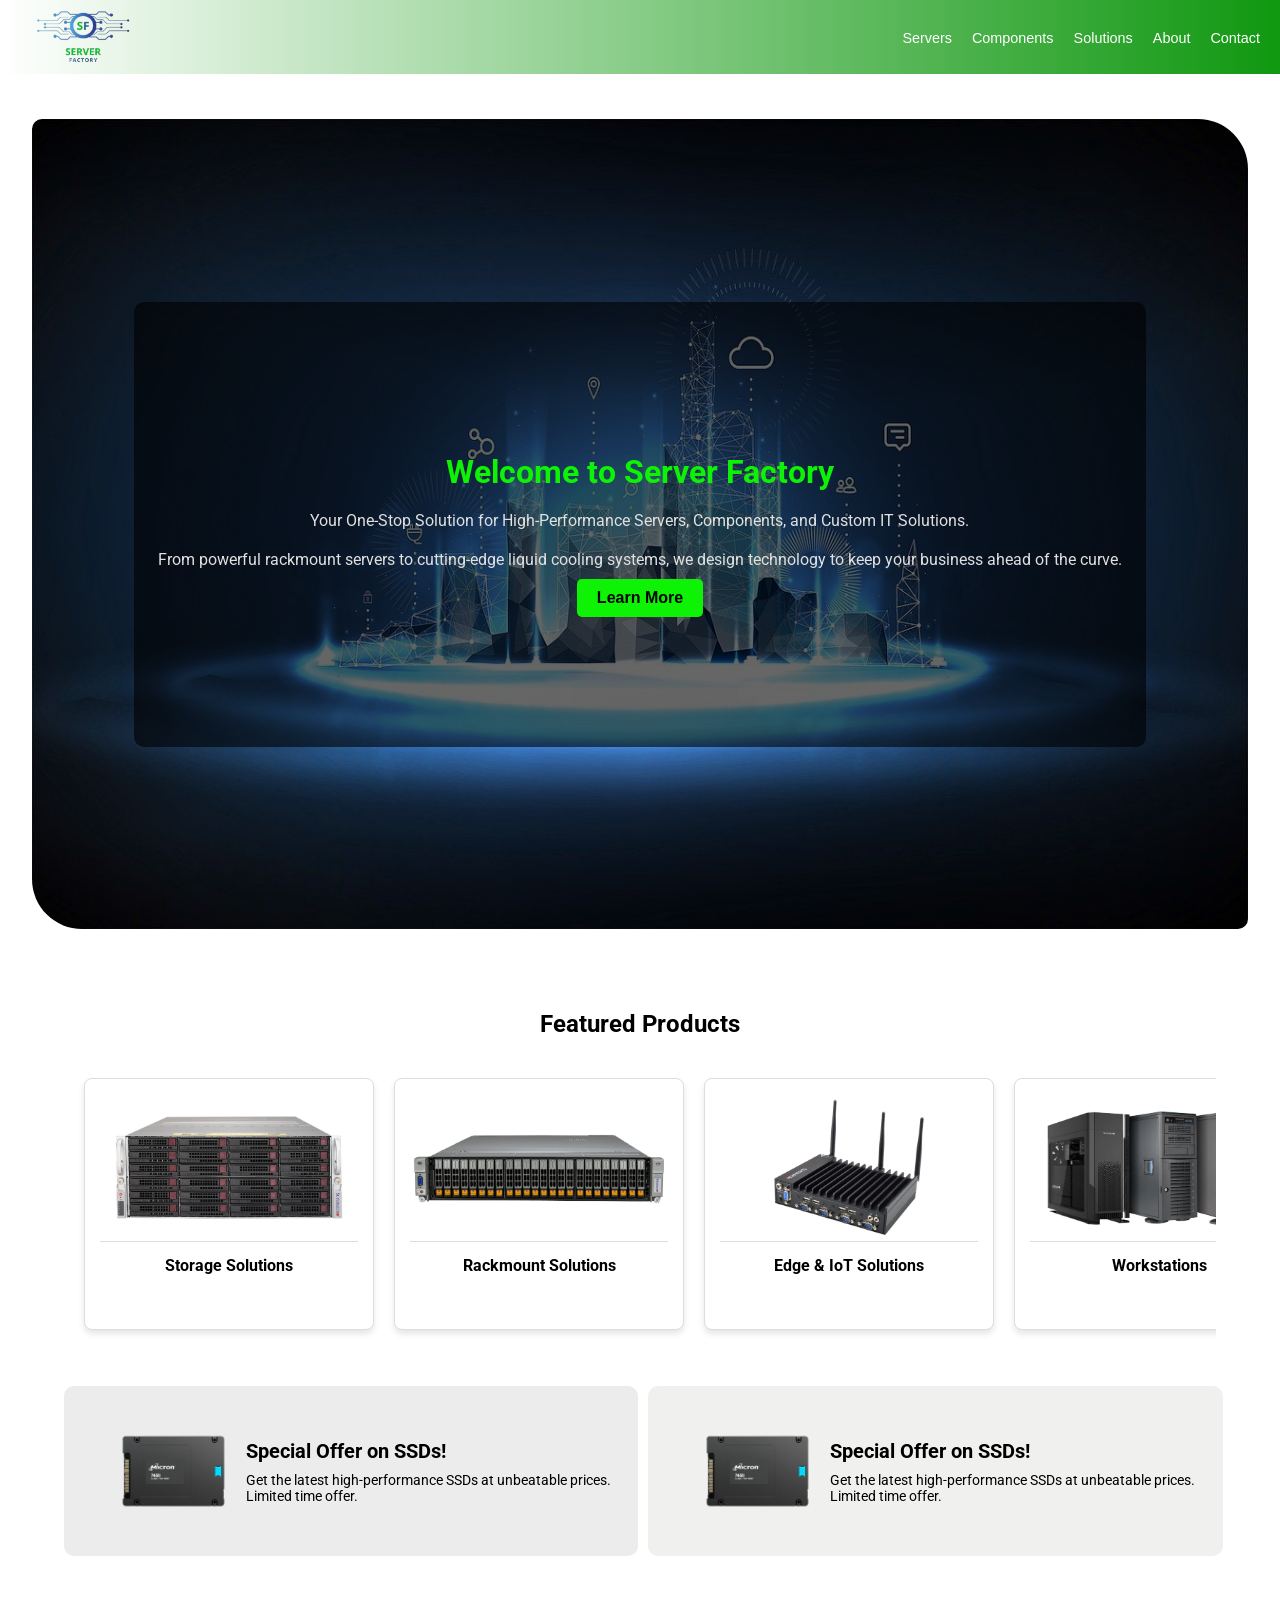
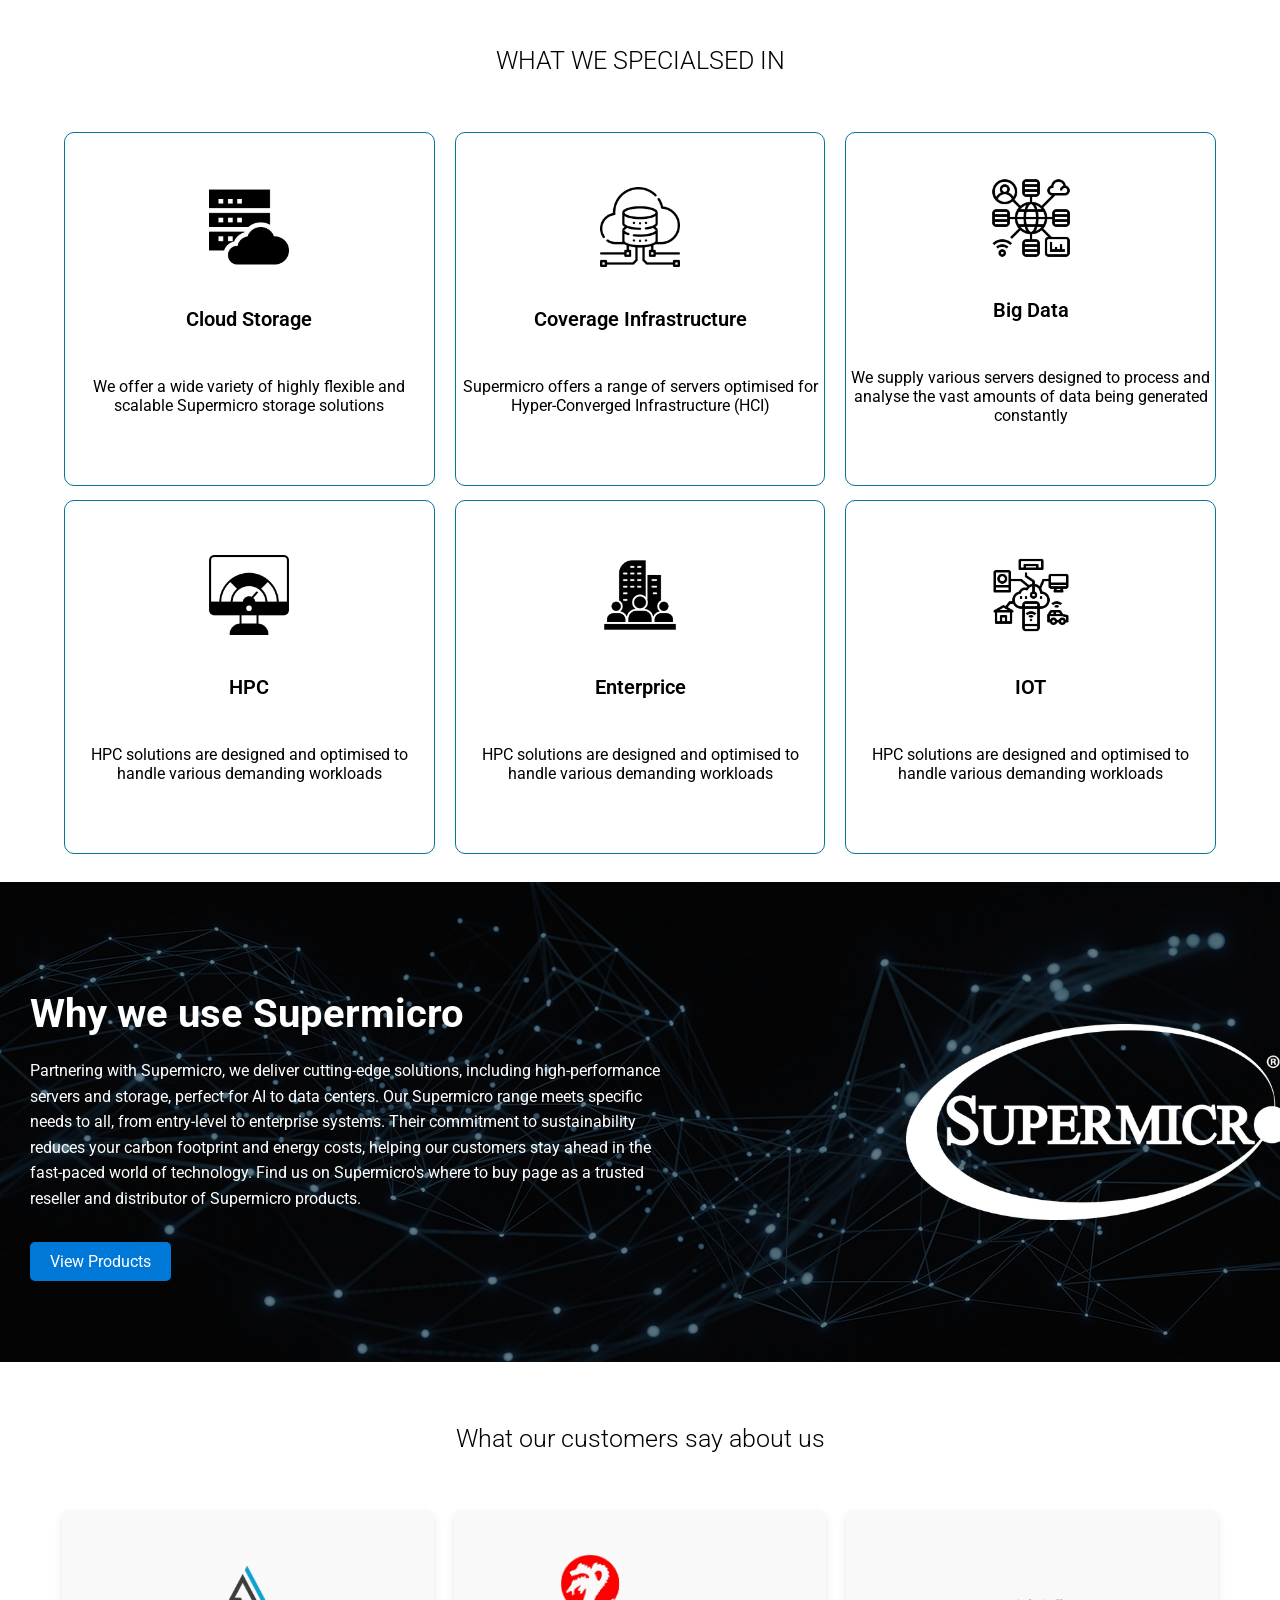
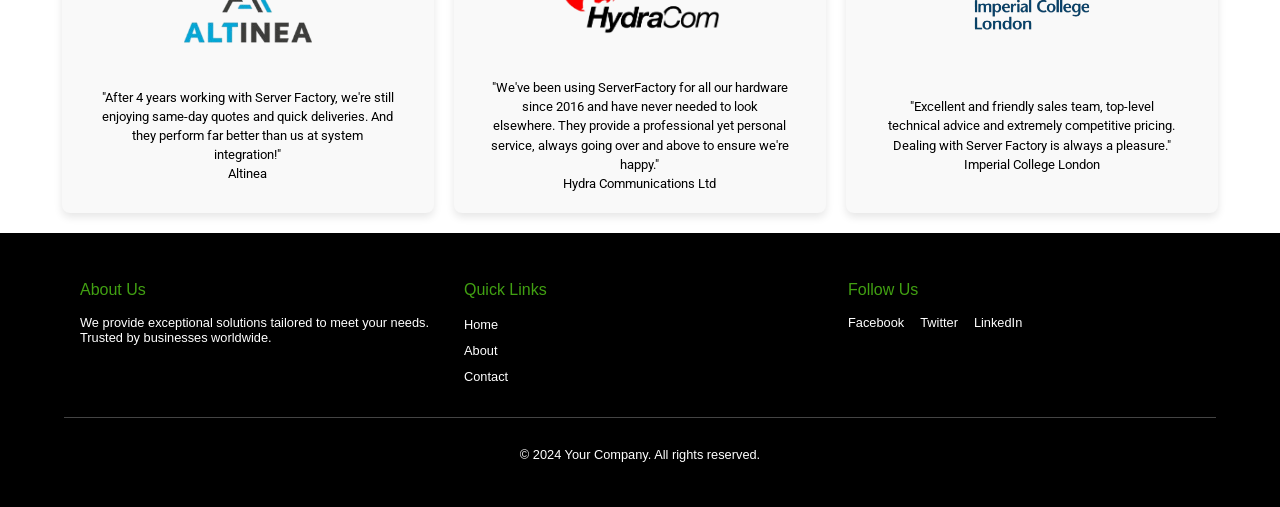
==== index.html @ 7ff01405 "new" ====
<!DOCTYPE html>
<html lang="en">

<head>
       <meta charset="UTF-8">
       <meta name="viewport" content="width=device-width, initial-scale=1.0">
       <title>Server Factory</title>
       <link rel="icon" type="image/x-icon" href="logo1.png">
       <link rel="stylesheet" href="./css/index.css">
       <link rel="preconnect" href="https://fonts.googleapis.com">
       <link rel="preconnect" href="https://fonts.gstatic.com" crossorigin>
       <link href="https://fonts.googleapis.com/css2?family=Roboto:ital,wght@0,100;0,300;0,400;0,500;0,700;0,900;1,100;1,300;1,400;1,500;1,700;1,900&display=swap"
              rel="stylesheet">
       <script src="./Js/index.js"></script>

</head>

<body>
       <script>
              // menubar open
              document.addEventListener("DOMContentLoaded", () => {
                     const navLinks = document.querySelector(".Nav_links ul");
                     const toggleButton = document.querySelector(".Nav_toggle");

                     toggleButton.addEventListener("click", () => {
                            navLinks.classList.toggle("show");
                     });
              });



       </script>


       <!-- kjgsfgsegf -->

       <!-- landbar -->
       <div>
              <div class='main-navLang'>
              </div>
       </div>





       <!-- navBaar -->
       <nav class="Nav_container">
              <div class="Nav_logo">
                     <a href="index.html"><img src="./logo1.png" alt="Logo"></a>

              </div>
              <div class="Nav_toggle">
                     <span>&#9776;</span>
              </div>
              <div class="Nav_links">
                     <ul>
                            <li class="Nav_dropdown">
                                   <a href="#" class="Nav_dropbtn">Servers</a>
                                   <div class="Nav_dropdown-content">
                                          <a onclick="navigateToProducts('rackmount')">Rackmount </a>
                                          <a onclick="navigateToProducts('Storage Solutions')">Storage Servers</a>
                                          <a onclick="navigateToProducts('liquid-cooling-servers')">Liquid Cooling
                                                 Servers</a>
                                          <a onclick="navigateToProducts('tower-servers-and-workstations')">Tower
                                                 Servers and Workstations</a>
                                   </div>
                            </li>
                            <li class="Nav_dropdown">
                                   <a href="#" class="Nav_dropbtn">Components</a>
                                   <div class="Nav_dropdown-content">
                                          <a onclick="navigateToComponents('motherboards')">Motherboard </a>
                                          <a onclick="navigateToComponents('PROCESSOR')">Processors</a>
                                          <a onclick="navigateToComponents('Memory')">Memory</a>
                                          <a onclick="navigateToComponents('Graphics card')">Graphics card</a>
                                   </div>
                            </li>

                            <li class="Nav_dropdown">
                                   <a href="#" class="Nav_dropbtn">Solutions</a>
                                   <div class="Nav_dropdown-content">
                                          <a onclick="navigateToProducts('Storage Solutions')">Storage Servers</a>
                                          <a onclick="navigateToProducts('liquid-cooling-servers')">Liquid Cooling
                                                 Servers</a>
                                   </div>
                            </li>
                            <li><a href="./About.html">About</a></li>
                            <li><a href="./Contact.html">Contact</a></li>
                     </ul>
              </div>
       </nav>


       <!-- home slides -->

       <div class="main-homepitcure">
              <div class="sub-homepicture">
                     <img class="home-pic" src="./bg4.jpg" alt="back image">
                     <div class="overlay-text">
                            <h1>Welcome to Server Factory</h1>
                            <p>Your One-Stop Solution for High-Performance Servers, Components, and Custom IT Solutions.
                            </p>
                            <p>From powerful rackmount servers to cutting-edge liquid cooling systems, we design
                                   technology to keep your business ahead of the curve.</p>
                            <button class="learn-more-btn">Learn More</button>
                     </div>
              </div>
       </div>





       <!-- feuturedProduct -->
       <div class="fc-main">
              <div class="fc-header">
                     Featured Products
              </div>
              <div class="fc-sub">
                     <div class="fc-product" onclick="navigateToProducts('Storage Solutions')">
                            <div class="fc-product-content">
                                   <img src="./assets/storage350x200-01.png" alt="Product 1">
                                   <div class="fc-product-name">Storage Solutions</div>
                            </div>
                            <div class="fc-product-description">
                                   High-performance storage solutions that are based on Supermicro hardware. Supermicro
                                   is a well-known brand in the technology industry, and they are known for providing
                                   quality hardware solutions for businesses and individuals.
                            </div>
                     </div>
                     <div class="fc-product" onclick="navigateToProducts('rackmount')">
                            <div class="fc-product-content">
                                   <img src="./assets/cat_assets/rack350x200-01-01.png" alt="Product 1">
                                   <div class="fc-product-name">Rackmount Solutions</div>
                            </div>
                            <div class="fc-product-description">
                                   High-density rackmount solutions. Rackmount solutions are often used in data centers
                                   and other large-scale computing environments where space is at a premium.
                            </div>
                     </div>
                     <div class="fc-product" onclick="navigateToProducts('edge-computing-iot')">
                            <div class="fc-product-content">
                                   <img src="./assets/cat_assets/iottest-01.jpeg" alt="Product 1">
                                   <div class="fc-product-name">Edge & IoT Solutions</div>
                            </div>
                            <div class="fc-product-description">
                                   Edge computing and IoT solutions. These solutions are designed to be reliable and
                                   scalable, making them ideal for businesses that need to process large amounts of data
                                   quickly and efficiently.
                            </div>
                     </div>
                     <div class="fc-product" onclick="navigateToProducts('workstations')">
                            <div class="fc-product-content">
                                   <img src="./assets/cat_assets/workstation350x200-01.png" alt="Product 1">
                                   <div class="fc-product-name">Workstations</div>
                            </div>
                            <div class="fc-product-description">

                                   Powerful workstations. Workstations are high-performance desktop computers that are
                                   often used by professionals who need to run demanding applications such as video
                                   editing, 3D modeling, and scientific computing.
                            </div>
                     </div>
                     <div class="fc-product" onclick="navigateToProducts('Storage Solutions')">
                            <div class="fc-product-content">
                                   <img src="./assets/storage350x200-01.png" alt="Product 1">
                                   <div class="fc-product-name">Storage Solutions</div>
                            </div>
                            <div class="fc-product-description">
                                   High-performance storage solutions that are based on Supermicro hardware. Supermicro
                                   is a well-known brand in the technology industry, and they are known for providing
                                   quality hardware solutions for businesses and individuals.
                            </div>
                     </div>

              </div>
       </div>
       </div>

       <!-- featured product end -->




       <!-- ads -->
       <div class="ad-main">
              <div class="ad-sub">
                     <div class="ad-s">
                            <img class="ad-image" src="./assets/image.png" alt="">
                            <div class="ad-div">
                                   <p class="ad-p">Special Offer on SSDs!</p>
                                   <p class="ad-c">Get the latest high-performance SSDs at unbeatable prices.<br>
                                          Limited time offer.</p>
                            </div>
                     </div>

                     <div class="ad-s-1">
                            <img class="ad-image" src="./assets/image.png" alt="">
                            <div class="ad-div">
                                   <p class="ad-p">Special Offer on SSDs!</p>
                                   <p class="ad-c">Get the latest high-performance SSDs at unbeatable prices.<br>
                                          Limited time offer.</p>
                            </div>

                     </div>
              </div>
       </div>


       <!-- popular product -->

       <div class="popular-main">
              <div class="popular-header">
                     <p>WHAT WE SPECIALSED IN</p>
              </div>
              <div class="popular-body1">
                     <div class="popular-product1">
                            <div class="popular-content">
                                   <img src="./assets/Specialized Images/cloud.png" alt="">
                                   <p class="head-pop">Cloud Storage</p>
                                   <p>We offer a wide variety of highly flexible and scalable Supermicro storage
                                          solutions</p>
                            </div>


                     </div>
                     <div class="popular-product2">
                            <div class="popular-content">
                                   <img src="./assets/Specialized Images/Converge Infrastructure.png" alt="">
                                   <p class="head-pop">Coverage Infrastructure</p>
                                   <p>Supermicro offers a range of servers optimised for Hyper-Converged Infrastructure
                                          (HCI)</p>
                            </div>

                     </div>
                     <div class="popular-product3">
                            <div class="popular-content">
                                   <img src="./assets/Specialized Images/big-data.png" alt="">
                                   <p class="head-pop">Big Data</p>
                                   <p>We supply various servers designed to process and analyse the vast amounts of data
                                          being generated constantly</p>
                            </div>
                     </div>
              </div>
              <div class="popular-body2">
                     <div class="popular-product7">
                            <div class="popular-content">
                                   <img src="./assets/Specialized Images/high-performance.png" alt="">
                                   <p class="head-pop">HPC</p>
                                   <p>HPC solutions are designed and optimised to handle various demanding workloads</p>
                            </div>
                     </div>
                     <div class="popular-product8">
                            <div class="popular-content">
                                   <img src="./assets/Specialized Images/enterprise.png" alt="">
                                   <p class="head-pop">Enterprice</p>
                                   <p>HPC solutions are designed and optimised to handle various demanding workloads</p>
                            </div>

                     </div>
                     <div class="popular-product9">
                            <div class="popular-content">
                                   <img src="./assets/Specialized Images/internet-of-things.png" alt="">
                                   <p class="head-pop">IOT</p>
                                   <p>HPC solutions are designed and optimised to handle various demanding workloads</p>
                            </div>

                     </div>
              </div>
       </div>

       <!-- ====super micro sectiom -->
       <div class="supermicro-section">
              <div class="supermicro-overlay">
                     <div class="supermicro-content">
                            <h1>Why we use Supermicro</h1>
                            <p>
                                   Partnering with Supermicro, we deliver cutting-edge solutions, including
                                   high-performance servers and storage, perfect for AI to data centers. Our Supermicro
                                   range meets specific needs to all, from entry-level to enterprise systems. Their
                                   commitment to sustainability reduces your carbon footprint and energy costs, helping
                                   our customers stay ahead in the fast-paced world of technology. Find us on
                                   Supermicro's where to buy page as a trusted reseller and distributor of Supermicro
                                   products.
                            </p>
                            <a href="#" class="supermicro-btn">View Products</a>
                     </div>
                     <div class="superimage">
                            <img src="./super.png" alt="">
                     </div>
              </div>
       </div>


       <!-- ========spec-================= -->
       <div class="s-main">
              <div class="popular-header">
                     <p>What our customers say about us</p>
              </div>
              <div class="s-sub">

                     <div class="s1">
                            <div class="s1-header">
                                   <img src="./assets/feedback/feed1.png" alt="">
                            </div>
                            <div class="s1-body">
                                   "After 4 years working with Server Factory, we're still enjoying same-day quotes and
                                   quick deliveries. And they perform far better than us at system integration!"
                                   <br>
                                   Altinea
                            </div>
                     </div>
                     <div class="s2">
                            <div class="s2-header">
                                   <img src="./assets/feedback/feed2.png" alt="">
                            </div>
                            <div class="s2-body">
                                   "We've been using ServerFactory for all our hardware since 2016 and have never needed
                                   to look elsewhere. They provide a professional yet personal service, always going
                                   over and above to ensure we're happy."<br>

                                   Hydra Communications Ltd
                            </div>
                     </div>
                     <div class="s3">
                            <div class="s3-header">
                                   <img src="./assets/feedback/feed3.png" alt="">
                            </div>
                            <div class="s3-body">
                                   "Excellent and friendly sales team, top-level technical advice and extremely
                                   competitive pricing. Dealing with Server Factory is always a pleasure." <br>
                                   Imperial College London
                            </div>
                     </div>

              </div>
       </div>


       <!-- footer -->
       <div class="footer-main">
              <div class="footer-content">
                     <div class="footer-section">
                            <h3>About Us</h3>
                            <p>We provide exceptional solutions tailored to meet your needs. Trusted by businesses
                                   worldwide.</p>
                     </div>
                     <div class="footer-section">
                            <h3>Quick Links</h3>
                            <ul>
                                   <li><a href="/index.html">Home</a></li>
                                   <!-- <li><a href="#">Services</a></li> -->
                                   <li><a href="/About.html">About</a></li>
                                   <li><a href="/Contact.html">Contact</a></li>
                            </ul>
                     </div>
                     <div class="footer-section">
                            <h3>Follow Us</h3>
                            <div class="social-icons">
                                   <a href="#" class="icon">Facebook</a>
                                   <a href="#" class="icon">Twitter</a>
                                   <a href="#" class="icon">LinkedIn</a>
                            </div>
                     </div>
              </div>
              <div class="footer-bottom">
                     <p>&copy; 2024 Your Company. All rights reserved.</p>
              </div>
       </div>



</body>

</html>
---- css/index.css ----
@import url('https://fonts.googleapis.com/css2?family=DM+Serif+Text:ital@0;1&family=Dancing+Script:wght@400..700&family=Lilita+One&family=Playwrite+IE+Guides&family=Roboto:ital,wght@0,100;0,300;0,400;0,500;0,700;0,900;1,100;1,300;1,400;1,500;1,700;1,900&display=swap');
@import url("https://fonts.googleapis.com/css2?family=Dancing+Script:wght@400..700&family=Lilita+One&family=Playwrite+IE+Guides&family=Roboto:ital,wght@0,100;0,300;0,400;0,500;0,700;0,900;1,100;1,300;1,400;1,500;1,700;1,900&display=swap");
body {
  /* max-width:100%; */
  margin: 0;
  padding: 0;
  overflow-x: hidden;
  font-family: "Roboto", serif;
}

/* ==============navbar ======*/
.Nav_container {
  display: flex;
  justify-content: space-between;
  align-items: center;
  padding: 5px 20px;
  background: linear-gradient(to right, #ffffff, #109810); 
  /* border-bottom: 1px solid #c6c3c3; */
  position: relative;
  z-index: 1000; 
}
.Nav_logo{
       display: flex;
       align-items: center;
       justify-content: center;
       width: 10%;
       height: 40%;
       /* border: 2px solid green; */
}

/* Logo styling */
.Nav_logo img {
  height: 60px;
  width: 100px;
}

/* Links container */
.Nav_links ul {
  display: flex;
  list-style: none;
  gap: 20px;
  margin: 0;
  padding: 0;
}

/* Dropdown styling */
.Nav_dropdown {
  position: relative;
}

.Nav_dropbtn {
  font-size: 1.2rem;
  /* font-family: "DM Serif Text", serif; */
  color: #202020;
  text-decoration: none;
  cursor: pointer;
}

.Nav_dropdown-content {
  display: none;
  position: absolute;
  top: 100%;
  left: 0;
  background: #121212;
  border-radius: 5px;
  box-shadow: 0px 8px 16px rgba(0, 0, 0, 0.1);
  min-width: 200px;
  z-index: 10;
  font-size: 0.5rem;
}

.Nav_dropdown-content a {
  display: block;
  padding: 10px;
  text-decoration: none;
  color: #c91313;
  font-size: 0.7rem;
}

.Nav_dropdown-content a:hover {
  background: #1eb93d;
  font-size: 0.8rem;
  cursor: pointer;
}

.Nav_dropdown:hover .Nav_dropdown-content {
  display: block;
  font-size: 0.7rem;
}

/* General link styling */
.Nav_links a {
  text-decoration: none;
  font-size: 0.9rem;
  font-family:Arial, Helvetica, sans-serif;
  color: #ffffff;
  font-weight: 500;
}

.Nav_links a:hover {
  color: #ffffff;
}

/* Mobile menu toggle styling */
.Nav_toggle {
  display: none;
  font-size: 2rem;
  cursor: pointer;
  color: #202020;
}

.Nav_toggle span {
  color: #202020;
}

/* Responsive styling */
@media (max-width: 768px) {
  .Nav_toggle {
    display: block;
    position: absolute;
    right: 20px;
  }

  .Nav_links ul {
    flex-direction: column;
    position: absolute;
    top: 100%;
    right: 0;
    background: #000;
    width: 100%;
    height: 0;
    overflow: hidden;
    opacity: 0;
    transition: all 0.3s ease-in-out;
  }

  .Nav_links ul.show {
    height: auto;
    opacity: 1;
    padding: 20px 0;
  }

  .Nav_links ul li {
    padding: 10px 20px;
    text-align: center;
  }

  .Nav_links ul li a {
    color: #fff;
  }

  .Nav_dropdown-content {
    position: relative;
    box-shadow: none;
    background: #333;
  }

  .Nav_dropdown-content a {
    color: #fff;
  }

  .Nav_dropdown-content a:hover {
    background: #2eab22;
    color: #f5f5f5;
  }
}

@media (max-width: 576px) {
  .Nav_logo img {
    height: 40px;
  }

  .Nav_links a {
    font-size: 0.9rem;
  }

  .Nav_dropbtn {
    font-size: 0.9rem;
  }
}

/* =============homeImage========================= */
/* Parent container styling */
.main-homepitcure {
       position: relative;
       display: flex;
       justify-content: center;
       align-items: center;
       width: 100%;
       height: 100vh; /* Full screen height */
       overflow: hidden;
      
      
     }
     
     /* Background image styling */
     .home-pic {
       width: 100%;
       height: 100%;
       object-fit: cover;
       position: absolute;
       border-radius: 10px 50px;
       top: 0;
       left: 0;
       z-index: 2; /* Ensure image is below the text */
     }
     
     /* Overlay container */
     .sub-homepicture {
       position: relative;
       width: 95%;
       height: 90%;
       border-radius: 10%;
       display: flex;
       justify-content: center;
       align-items: center;
       z-index: 2; /* Ensure this is above the image */
     }
     
     /* Centered overlay text using flexbox */
     .overlay-text {
       display: flex;
       flex-direction: column;
       align-items: center;
       justify-content: center;
       width: 80%; /* Limit width to 80% */
       background: rgba(0, 0, 0, 0.6); /* Semi-transparent black background */
       padding: 20px;
       height: 50%;
       border-radius: 10px;
       text-align: center;
       color: #fff;
       animation: fadeInUp 1.5s ease-out forwards; /* Animation */
       z-index: 3; /* Ensure text is above everything else */
     }
     
     /* Text and button styles */
     .overlay-text h1 {
       font-size: 2rem;
       font-weight: bold;
       color: #0df205; /* Matching green color from the logo */
       margin-bottom: 10px;
       animation: slideInUp 1.5s ease-out 0.5s forwards; /* Delayed animation for header */
     }
     
     .overlay-text p {
       font-size: 1rem;
       margin: 10px 0;
       color: #e0e0e0;
       animation: slideInUp 1.5s ease-out 0.8s forwards; /* Delayed animation for paragraphs */
     }
     
     .learn-more-btn {
       background-color: #0df205;
       color: #000;
       border: none;
       padding: 10px 20px;
       font-size: 1rem;
       font-weight: bold;
       border-radius: 5px;
       cursor: pointer;
       transition: all 0.3s ease;
       animation: fadeInUp 1.5s ease-out 1s forwards; /* Delayed animation for button */
     }
     
     .learn-more-btn:hover {
       background-color: #0abf04;
       color: #fff;
     }
     
     /* Keyframes for animations */
     @keyframes fadeInUp {
       from {
         opacity: 0;
         transform: translateY(20px);
       }
       to {
         opacity: 1;
         transform: translateY(0);
       }
     }
     
     @keyframes slideInUp {
       from {
         opacity: 0;
         transform: translateY(50px);
       }
       to {
         opacity: 1;
         transform: translateY(0);
       }
     }
     

/* ==============feuturedProduct======================== */
/* General Styling */
.fc-main {
       width: 100%;
       margin-top: 1rem;
       padding: 20px 0;
       display: flex;
       height: auto; /* Auto height for better responsiveness */
       flex-direction: column;
       justify-content: center;
       align-items: center;
       box-sizing: border-box;
     }
     
     .fc-header {
       font-size: 24px;
       font-weight: bold;
       margin-bottom: 20px;
       text-align: center;
     }
     
     .fc-sub {
       display: flex;
       flex-wrap: nowrap;
       gap: 20px;
       padding: 20px;
       width: 90%;
       height: auto; /* Adjust height dynamically */
       overflow-x: auto;
       box-sizing: border-box;
       scrollbar-width: thin;
       scrollbar-color: #ffffff #ddd;
       overflow-y: hidden;
     }
     
     .fc-sub::-webkit-scrollbar {
       height: 8px;
     }
     
     .fc-sub::-webkit-scrollbar-track {
       background: #ddd;
     }
     
     .fc-sub::-webkit-scrollbar-thumb {
       background-color: #ffffff;
       border-radius: 10px;
     }
     
     .fc-product {
       position: relative;
       flex: 0 0 25%;
       height: 15rem;
       padding: 5px;
       cursor: pointer;
       border: 1px solid #ddd;
       border-radius: 8px;
       overflow: hidden;
       background-color: white;
       box-shadow: 0 4px 6px rgba(0, 0, 0, 0.1);
       transition: transform 0.3s, box-shadow 0.3s;
     }
     
     .fc-product:hover {
       transform: translateY(-5px);
       box-shadow: 0 8px 12px rgba(0, 0, 0, 0.2);
     }
     
     .fc-product-content {
       text-align: center;
       padding: 10px;
       transition: opacity 0.3s;
     }
     
     .fc-product-content img {
       width: 100%;
       height: 70%;
       object-fit: cover;
       border-bottom: 1px solid #ddd;
     }
     
     .fc-product-content .fc-product-name {
       font-size: 16px;
       font-weight: bold;
       margin-top: 10px;
     }
     
     .fc-product-description {
       position: absolute;
       top: 0;
       left: 0;
       width: 100%;
       height: 100%;
       background-color: rgba(0, 0, 0, 0.9);
       color: white;
       display: flex;
       justify-content: center;
       align-items: center;
       padding: 10px;
       text-align: center;
       opacity: 0;
       transition: opacity 0.3s;
       font-size: 14px;
       line-height: 1.5;
       box-sizing: border-box;
     }
     
     .fc-product:hover .fc-product-content {
       opacity: 0;
     }
     
     .fc-product:hover .fc-product-description {
       opacity: 1;
     }
     
     /* Responsive Styling */
     
     /* Small screens (max-width: 1200px) */
     @media (max-width: 1200px) {
       .fc-product {
         flex: 0 0 30%; /* Adjust product width */
       }
     }
     
     /* Medium screens (max-width: 992px) */
     @media (max-width: 992px) {
       .fc-sub {
         flex-wrap: wrap; /* Wrap the product cards */
         overflow: visible; /* Disable horizontal scrolling */
         justify-content: center; /* Center products */
       }
     
       .fc-product {
         flex: 0 0 45%; /* Two products per row */
         margin-bottom: 20px;
         padding: 5px;
       }
     }
     
     /* Small screens (max-width: 768px) */
     @media (max-width: 768px) {
       .fc-header {
         font-size: 20px; /* Adjust header font size */
       }
     
       .fc-product {
         flex: 0 0 90%; /* Single product per row */
         margin-bottom: 20px;
         padding: 5px;
       }
     
       .fc-product-content .fc-product-name {
         font-size: 14px;
       }
     
       .fc-product-description {
         font-size: 12px;
         padding: 5px;
       }
     }
     
     /* Extra Small screens (max-width: 576px) */
     @media (max-width: 576px) {
       .fc-sub {
         gap: 10px;
       }
     
       .fc-product {
         flex: 0 0 100%; /* Full width for smaller screens */
         margin-bottom: 15px;
         padding: 5px;
         height: 16rem;
       }
     
       .fc-product-content img {
         height: 50%; /* Reduce image height */
       }
     
       .fc-product-content .fc-product-name {
         font-size: 12px;
       }
     
       .fc-product-description {
         font-size: 10px;
       }
     }
     

/* ============ads===================== */
.ad-main {
       width: 100%;
       margin-top: 1rem;
       display: flex;
       justify-content: center;
     }
     
     .ad-sub {
       width: 90%;
       display: flex;
       flex-direction: row;
       justify-content: space-between;
       gap: 10px; /* Add space between items */
     }
     
     /* Each ad section */
     .ad-s,
     .ad-s-1 {
       flex: 0 0 49%; /* Allow flexible width */
       height: 10rem;
       border-radius: 10px;
       padding: 5px;
       margin: 0;
       background-color: #ececec; /* Background for .ad-s */
       display: flex;
       flex-direction: row;
       align-items: center;
     }
     
     .ad-s-1 {
       background-color: #f0f0ee; /* Background for .ad-s-1 */
     }
     
     .ad-image {
       width: 20%;
       height: 90%;
       padding-left: 3rem;
       object-fit: contain; /* Ensure the image scales properly */
     }
     
     .ad-p {
       font-family: "Roboto", sans-serif;
       font-weight: 700;
       font-style: normal;
       font-size: 20px;
       margin: 0;
     }
     
     .ad-c {
       margin: 0;
       margin-top: 9px;
       font-size: 14px; /* Adjust font size for better readability */
     }
     
     .ad-div {
       margin: 0;
       padding-left: 1rem;
     }
     
     /* Responsive Styling */
     
     /* Medium screens (max-width: 992px) */
     @media (max-width: 992px) {
       .ad-sub {
         flex-direction: column; /* Stack the sections vertically */
         gap: 20px; /* Add space between stacked sections */
       }
     
       .ad-s,
       .ad-s-1 {
         width: 100%; /* Full width for each section */
         height: auto; /* Allow the height to adjust based on content */
       }
     
       .ad-image {
         width: 30%; /* Increase image width slightly */
         padding-left: 1rem; /* Reduce padding */
       }
     
       .ad-p {
         font-size: 18px; /* Slightly reduce text size */
       }
     
       .ad-c {
         font-size: 14px;
       }
     }
     
     /* Small screens (max-width: 768px) */
     @media (max-width: 768px) {
       .ad-image {
         width: 25%; /* Further reduce image width */
         padding-left: 0.5rem; /* Reduce padding further */
       }
     
       .ad-p {
         font-size: 16px; /* Adjust text size for smaller screens */
       }
     
       .ad-c {
         font-size: 12px;
       }
     
       .ad-div {
         padding-left: 0.5rem; /* Reduce text padding */
       }
     }
     
     /* Extra small screens (max-width: 576px) */
     @media (max-width: 576px) {
       .ad-sub {
         gap: 15px; /* Reduce space between items */
       }
     
       .ad-s,
       .ad-s-1 {
         flex-direction: column; /* Stack image and text vertically */
         align-items: center;
         text-align: center;
       }
     
       .ad-image {
         width: 50%; /* Center the image */
         height: auto;
         padding-left: 0;
       }
     
       .ad-div {
         padding-left: 0; /* No padding for text */
         margin-top: 10px;
       }
     
       .ad-p {
         font-size: 16px;
       }
     
       .ad-c {
         font-size: 12px;
       }
     }
     

/* ====popular ============= */

/* General styles remain unchanged */
.popular-main {
       width: 100%;
       margin-top: 3rem;
       display: flex;
       align-items: center;
       flex-direction: column;
     }
     
     .popular-header {
       width: 90%;
       height: 7rem;
       display: flex;
       align-items: center;
       justify-content: center;
       margin-bottom: 1rem;
       text-align: center;
     }
     
     .popular-header p {
       font-family: "Roboto", sans-serif;
       font-weight: 300;
       font-style: normal;
       font-size: 25px;
       margin: 0;
     }
     
     .popular-body1,
     .popular-body2 {
       width: 90%;
       height: 22rem;
       display: flex;
       flex-direction: row;
       justify-content: space-between;
       gap: 20px; /* Add gap for spacing */
     }
     
     .popular-body2 {
       margin-top: 1rem;
     }
     
     .popular-product1,
     .popular-product2,
     .popular-product3,
     .popular-product7,
     .popular-product8,
     .popular-product9 {
       width: 32%;
       height: 100%; /* Retain current height */
       border: 1px solid rgb(5, 119, 148);
       display: flex;
       justify-content: center;
       align-items: center;
       flex-direction: column;
       border-radius: 10px;
       overflow: hidden;
       position: relative;
     }
     
     .popular-content {
       width: 100%;
       display: flex;
       align-items: center;
       justify-content: center;
       flex-direction: column;
       text-align: center;
       gap: 20px;
     }
     
     .popular-content img {
       height: 5rem;
       width: 6rem;
       object-fit: contain;
     }
     
     .head-pop {
       margin-bottom: 10px;
       font-size: 20px;
       font-family: "Roboto", sans-serif;
       font-weight: 600;
     }
     
     /* Responsive Styling */
     
     /* Medium screens (max-width: 992px) */
     @media (max-width: 992px) {
       .popular-body1,
       .popular-body2 {
         overflow-x: auto; /* Enable horizontal scrolling */
         flex-wrap: nowrap; /* Prevent wrapping */
         gap: 10px; /* Reduce gap for better spacing */
         scroll-behavior: smooth; /* Smooth scrolling for a better user experience */
       }
     
       .popular-product1,
       .popular-product2,
       .popular-product3,
       .popular-product7,
       .popular-product8,
       .popular-product9 {
         width: 30%; /* Slightly smaller width to fit more items in the viewport */
         flex: 0 0 auto; /* Prevent shrinking or growing */
         height: 22rem; /* Retain height */
       }
     }
     
     /* Small screens (max-width: 768px) */
     @media (max-width: 768px) {
       .popular-body1,
       .popular-body2 {
         overflow-x: auto; /* Enable horizontal scrolling */
         flex-wrap: nowrap; /* Prevent wrapping */
         gap: 10px; /* Reduce gap further */
         scroll-behavior: smooth; /* Smooth scrolling */
       }
     
       .popular-product1,
       .popular-product2,
       .popular-product3,
       .popular-product7,
       .popular-product8,
       .popular-product9 {
         width: 40%; /* Larger width for smaller screens */
         flex: 0 0 auto; /* Maintain individual widths */
         height: 22rem; /* Retain height */
       }
     }
     
     /* Extra small screens (max-width: 576px) */
     @media (max-width: 576px) {
       .popular-body1,
       .popular-body2 {
         overflow-x: auto; /* Horizontal scrolling */
         flex-wrap: nowrap; /* Prevent wrapping */
         gap: 10px;
       }
     
       .popular-product1,
       .popular-product2,
       .popular-product3,
       .popular-product7,
       .popular-product8,
       .popular-product9 {
         width: 70%; /* Larger width for small screens */
         flex: 0 0 auto; /* Prevent wrapping */
         height: 22rem; /* Retain height */
       }
     
       .popular-content img {
         height: 4rem; /* Slightly reduce image size */
         width: 5rem;
       }
     
       .head-pop {
         font-size: 18px; /* Reduce title font size */
       }
     }
     
     /* Hide horizontal scrollbar but keep scrolling functionality */
     .popular-body1::-webkit-scrollbar,
     .popular-body2::-webkit-scrollbar {
       height: 8px; /* Height of scrollbar */
     }
     
     .popular-body1::-webkit-scrollbar-thumb,
     .popular-body2::-webkit-scrollbar-thumb {
       background: rgb(5, 119, 148); /* Color for scrollbar thumb */
       border-radius: 10px; /* Rounded scrollbar */
     }
     
     .popular-body1::-webkit-scrollbar-track,
     .popular-body2::-webkit-scrollbar-track {
       background: #f0f0ee; /* Track background color */
     }
     

/* =======super microsection============================= */
/* Section container */
.supermicro-section {
       position: relative;
       width: 100%;
       height: 30rem;
       margin-top: 30px;
       background-image: url('../net.jpg'); /* Replace with your image path */
       background-size: cover;
       background-position: center;
       background-repeat: no-repeat;
       color: white;
       display: flex;
       align-items: center;
       justify-content: center;
       padding: 50px 20px;
       box-sizing: border-box;
     }
     
     /* Overlay for better readability */
     .supermicro-overlay {
       position: absolute;
       top: 0;
       left: 0;
       width: 100%;
       height: 100%;
       background: rgba(0, 0, 0, 0.5); /* Semi-transparent overlay */
       z-index: 1;
       display: flex;
       align-items: center; /* Align content vertically */
       justify-content: space-between; /* Space between content and image */
       padding: 0 10px;
       flex-wrap: wrap; /* Allow wrapping for smaller screens */
     }
     
     /* Content Section */
     .supermicro-content {
       position: relative;
       z-index: 2;
       margin: 20px;
       width: 50%;
       text-align: left;
       word-wrap: break-word;
       overflow-wrap: break-word;
       text-overflow: ellipsis;
       box-sizing: border-box;
     }
     
     .supermicro-content h1 {
       font-size: 2.5rem;
       font-weight: bold;
       margin-bottom: 20px;
       line-height: 1.2; /* Reduce line spacing */
     }
     
     .supermicro-content p {
       font-size: 1rem;
       line-height: 1.6;
       margin-bottom: 30px;
     }
     
     .supermicro-btn {
       display: inline-block;
       background-color: #0078d7;
       color: white;
       font-size: 1rem;
       padding: 10px 20px;
       text-decoration: none;
       border-radius: 5px;
       transition: background-color 0.3s ease-in-out;
     }
     
     .supermicro-btn:hover {
       background-color: #005fa3;
     }
     
     /* Image Section */
     .superimage {
       width: 30%;
       display: flex;
       align-items: flex-end; /* Align image to the bottom */
       padding: 30px 0;
     }
     
     .superimage img {
       height: 30vh;
       object-fit: contain; /* Ensure the image scales properly */
       max-width: 100%; /* Prevent overflow on small screens */
     }
     
     /* Responsive Design */
     
     /* Medium screens (max-width: 992px) */
     @media (max-width: 992px) {
       .supermicro-section{
              padding: 50px;
       }
       .supermicro-content {
         width: 100%;
         margin: 0 10px; /* Adjust margin for smaller screens */
       }
     
       .supermicro-content h1 {
         font-size: 2rem;
       }
     
       .supermicro-content p {
         font-size: 0.9rem;
       }
     
       .supermicro-btn {
         font-size: 0.9rem;
       }
     
       .superimage img {
         height: 20vh; /* Adjust image height */
       }
     
       .supermicro-overlay {
         width: 100%;
         padding: 0 10px; /* Adjust padding */
       }
     }
     
     /* Small screens (max-width: 768px) */
     @media (max-width: 768px) {
       
       .supermicro-content {
         text-align: center;
         display: flex;
         align-items: center;
         flex-direction: column;
         width: 60%;
         margin: 0 10px;
       }
     
       .supermicro-content h1 {
         font-size: 1.8rem;
       }
     
       .supermicro-content p {
         font-size: 0.8rem;
         line-height: 1.4; /* Adjust line spacing */
       }
     
       .supermicro-btn {
         font-size: 0.8rem;
         padding: 8px 16px;
       }
     
       .superimage {
         padding: 10px 0;
       }
     
       .superimage img {
         height: 15vh; /* Adjust image height for small screens */
       }
     }
     
     /* Extra Small screens (max-width: 576px) */
     @media (max-width: 576px) {
      
       .supermicro-content {
         text-align: center;
         width: 60%;
         margin: 0 10px;
       }
     
       .supermicro-content h1 {
         font-size: 1.5rem;
       }
     
       .supermicro-content p {
         font-size: 0.7rem;
         line-height: 1.4; /* Reduce line spacing */
       }
     
       .supermicro-btn {
         font-size: 0.8rem;
         padding: 6px 12px;
       }
     
       .superimage img {
         height: 12vh; /* Reduce image height for extra small screens */
         width: auto;
       }
     
       .supermicro-overlay {
         flex-direction: column; /* Stack content and image vertically */
         align-items: center;
       }
     }
     
     
/* =======Customer================= */
/* Main container */
.s-main {
       width: 100%;
       height: auto; /* Allow dynamic height */
       display: flex;
       flex-direction: column;
       align-items: center;
       justify-content: center;
       padding: 20px;
       box-sizing: border-box;
     }
     
     /* Sub-container for feedback cards */
     .s-sub {
       width: 100%;
       display: flex;
       justify-content: center;
       flex-wrap: wrap; /* Allow wrapping for smaller screens */
       gap: 20px;
     }
     
     /* Individual feedback cards */
     .s1,
     .s2,
     .s3,
     .s4 {
       width: 30%; /* Three cards per row on large screens */
       height: auto; /* Allow dynamic height */
       padding: 20px;
       display: flex;
       flex-direction: column;
       gap: 20px;
       align-items: center;
       justify-content: center;
       box-sizing: border-box;
       background-color: #f9f9f9; /* Optional: Add background color */
       border-radius: 8px; /* Optional: Rounded corners */
       box-shadow: 0 4px 8px rgba(0, 0, 0, 0.1); /* Optional: Add shadow */
     }
     
     /* Header for feedback cards */
     .s1-header,
     .s2-header,
     .s3-header,
     .s4-header {
       width: 100%;
       height: auto;
       display: flex;
       justify-content: center;
       align-items: center;
     }
     
     /* Images inside headers */
     .s1-header img,
     .s2-header img,
     .s3-header img {
       height: 8rem;
       width: 10rem;
       object-fit: contain; /* Ensure images scale properly */
     }
     
     /* Feedback content */
     .s1-body,
     .s2-body,
     .s3-body,
     .s4-body {
       width: 90%;
       font-size: 0.8rem;
       text-align: center; /* Center-align text */
       line-height: 1.5; /* Improve readability */
     }
     
     /* Responsive Design */
     
     /* Medium screens (max-width: 992px) */
     @media (max-width: 992px) {
       .s1,
       .s2,
       .s3,
       .s4 {
         width: 45%; /* Two cards per row */
       }
     
       .s1-body,
       .s2-body,
       .s3-body,
       .s4-body {
         font-size: 0.75rem; /* Adjust font size for readability */
       }
     
       .s1-header img,
       .s2-header img,
       .s3-header img {
         height: 7rem; /* Adjust image size */
         width: 9rem;
       }
     }
     
     /* Small screens (max-width: 768px) */
     @media (max-width: 768px) {
       .s1,
       .s2,
       .s3,
       .s4 {
         width: 90%; /* One card per row */
       }
     
       .s1-body,
       .s2-body,
       .s3-body,
       .s4-body {
         font-size: 0.7rem; /* Further reduce font size */
       }
     
       .s1-header img,
       .s2-header img,
       .s3-header img {
         height: 6rem; /* Reduce image size */
         width: 8rem;
       }
     }
     
     /* Extra small screens (max-width: 576px) */
     @media (max-width: 576px) {
       .s1,
       .s2,
       .s3,
       .s4 {
         width: 100%; /* Full width for each card */
         padding: 15px; /* Reduce padding */
       }
     
       .s1-body,
       .s2-body,
       .s3-body,
       .s4-body {
         font-size: 0.65rem; /* Adjust font size */
         line-height: 1.4; /* Adjust line spacing */
       }
     
       .s1-header img,
       .s2-header img,
       .s3-header img {
         height: 5rem; /* Smaller image size */
         width: 7rem;
       }
     }
     

/* =================footer-========== */
.footer-main {
  width: 100%;
  padding: 2rem 0;
  background-color: #000;
  color: #fff;
  display: flex;
  flex-direction: column;
  align-items: center;
  font-family: Arial, sans-serif;
}

.footer-content {
  width: 90%;
  display: flex;
  justify-content: space-between;
  flex-wrap: wrap;
  margin-bottom: 1rem;
}

.footer-section {
  flex: 1;
  margin: 0 1rem;
}

.footer-section h3 {
  font-size: 1rem;
  margin-bottom: 1rem;
  font-weight: 400;
  color: #41a012;
}
.footer-section p {
  font-size: 0.8rem;
  margin-bottom: 1rem;
  font-weight: 400;
  color: #ffffff;
}

.footer-section ul {
  list-style: none;
  padding: 0;
}

.footer-section ul li {
  margin: 0.5rem 0;
}

.footer-section ul li a {
  text-decoration: none;
  color: #fff;
  font-size: 0.8rem;
  transition: color 0.3s ease;
}

.footer-section ul li a:hover {
  color: #41a012;
}

.social-icons {
  display: flex;
  gap: 1rem;
}

.social-icons .icon {
  text-decoration: none;
  color: #fff;
  font-size: 0.8rem;
  transition: color 0.3s ease;
}

.social-icons .icon:hover {
  color: #41a012;
}

.footer-bottom {
  text-align: center;
  font-size: 0.8rem;
  border-top: 1px solid #444;
  padding-top: 1rem;
  width: 90%;
}

/* ======Media queries=== nav========== */
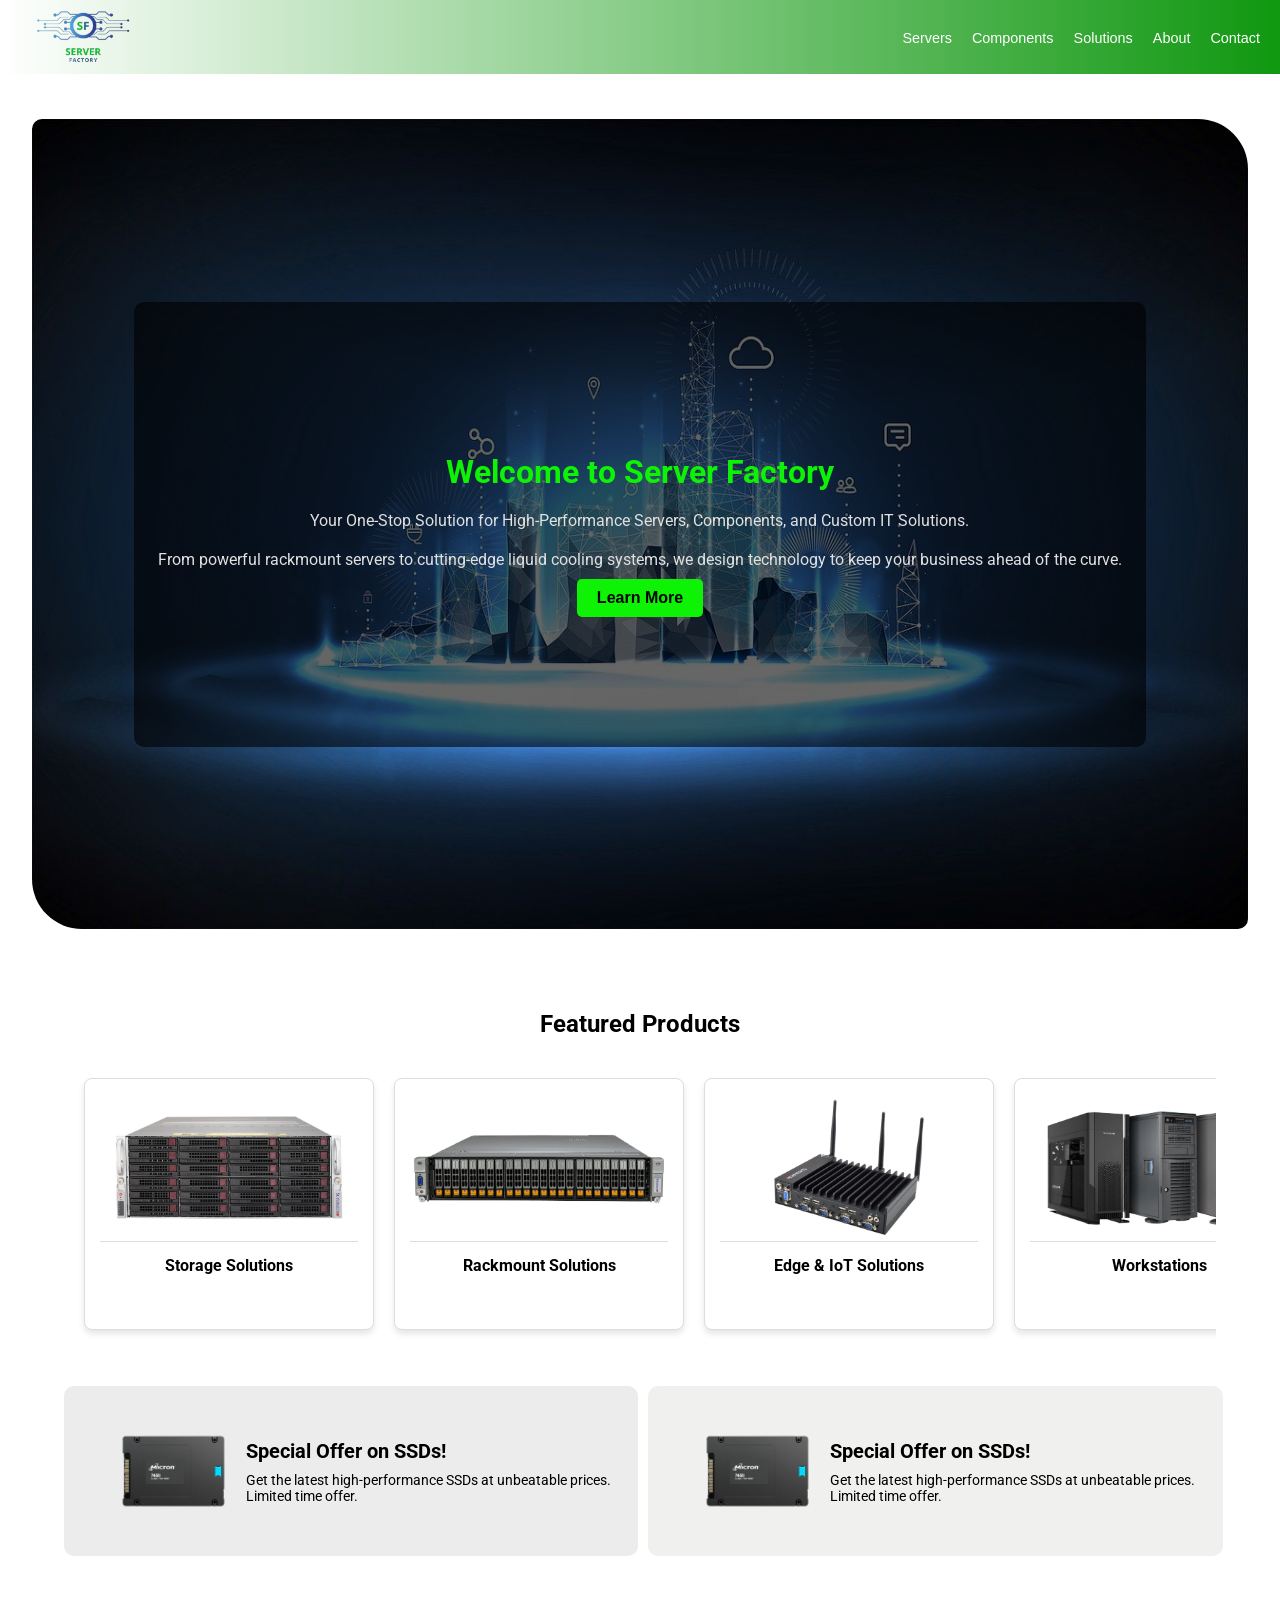
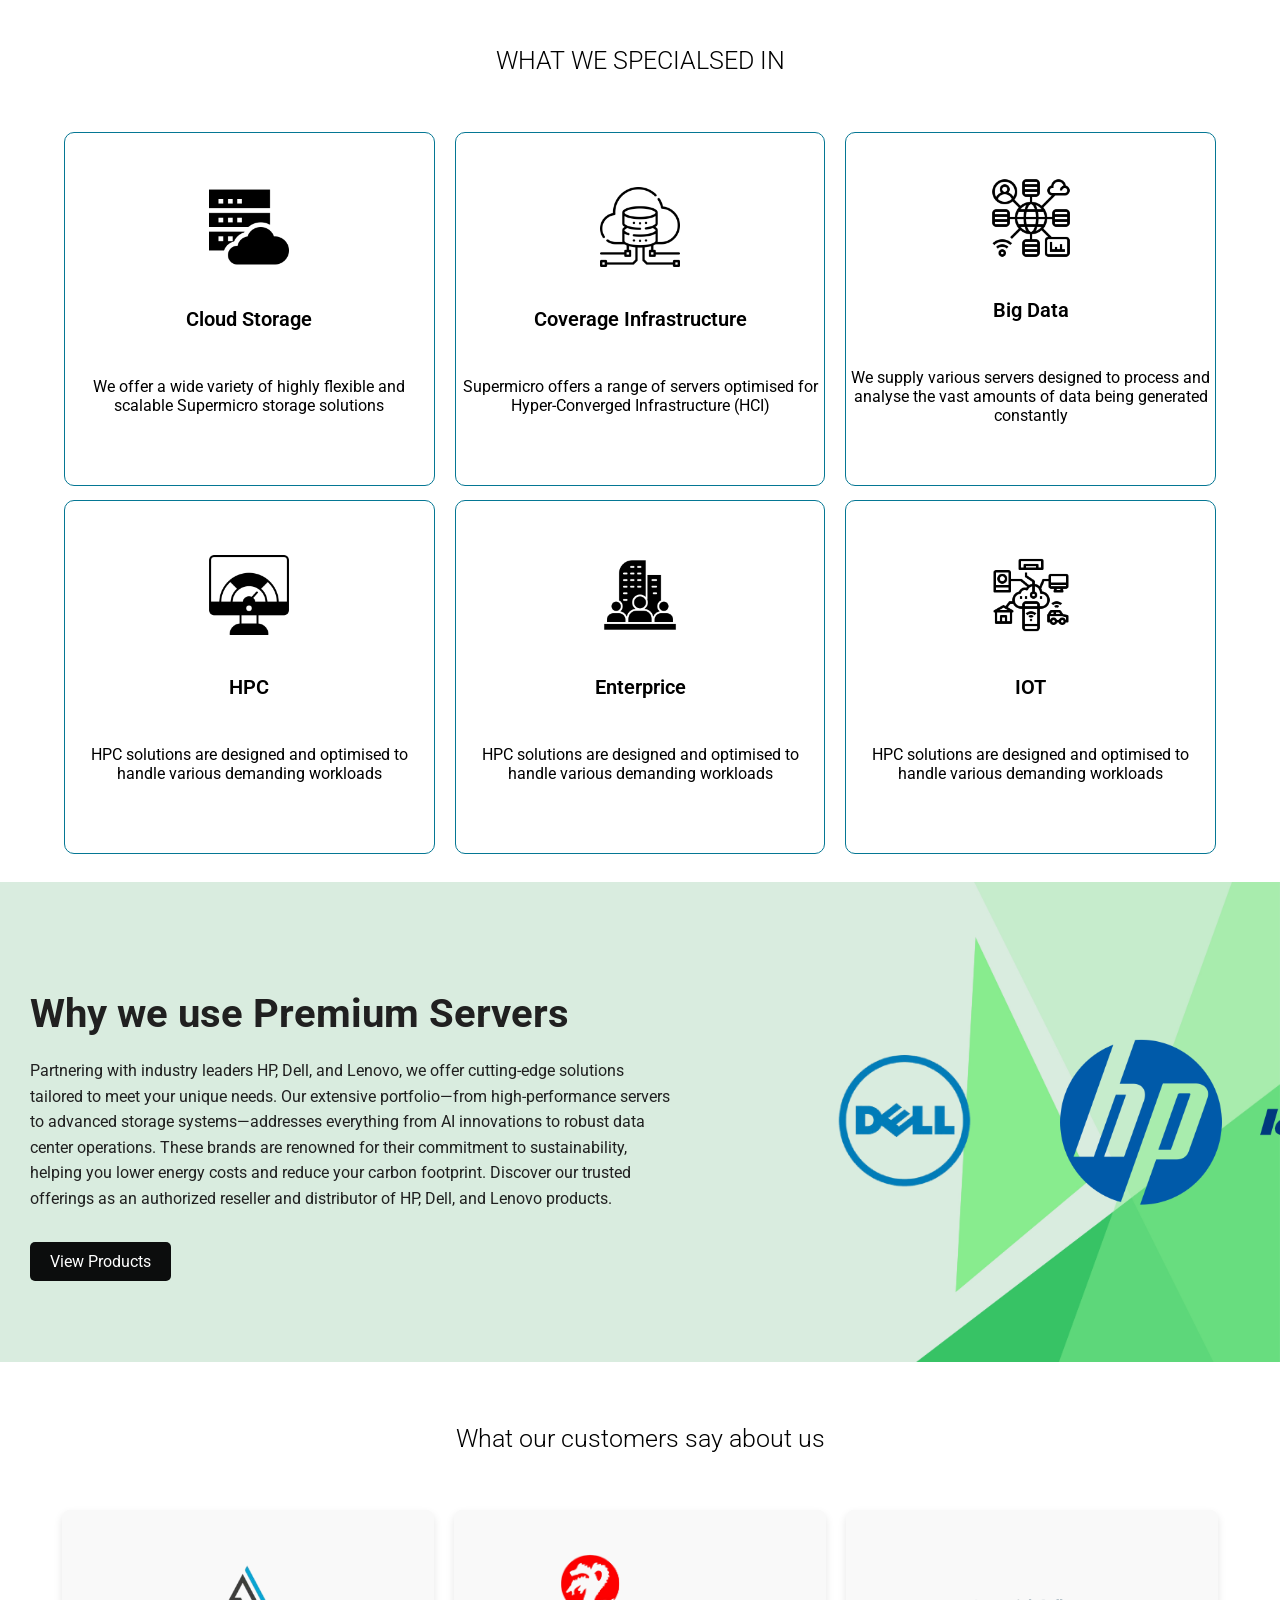
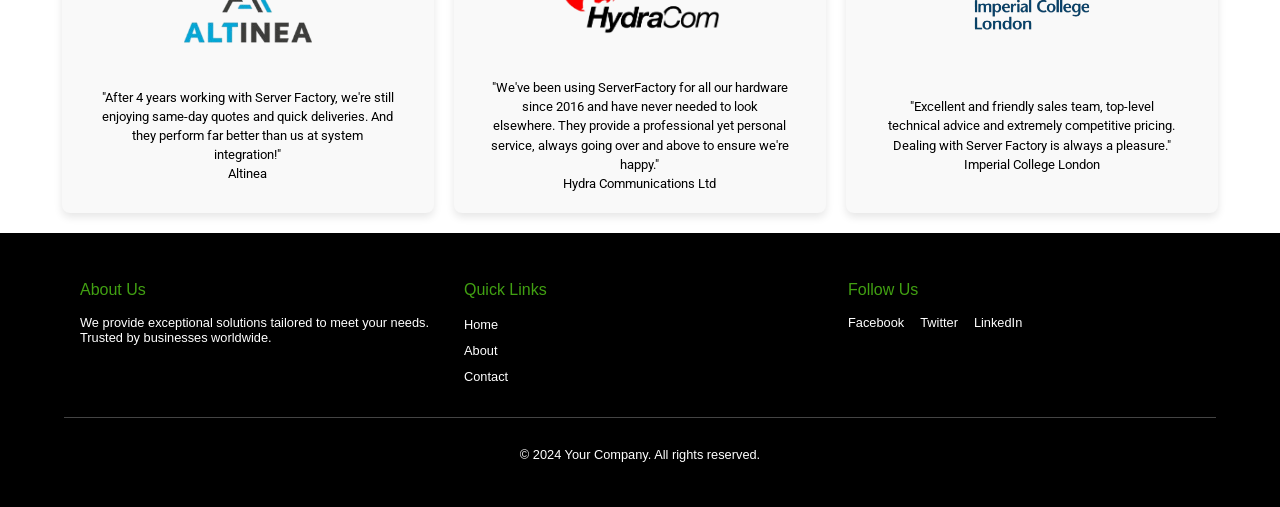
==== commit 49b1283e: "dell hp lenevo  changes" ====
--- a/index.html
+++ b/index.html
@@ -273,20 +273,22 @@
        <div class="supermicro-section">
               <div class="supermicro-overlay">
                      <div class="supermicro-content">
-                            <h1>Why we use Supermicro</h1>
+                            <h1>Why we use Premium Servers</h1>
                             <p>
-                                   Partnering with Supermicro, we deliver cutting-edge solutions, including
-                                   high-performance servers and storage, perfect for AI to data centers. Our Supermicro
-                                   range meets specific needs to all, from entry-level to enterprise systems. Their
-                                   commitment to sustainability reduces your carbon footprint and energy costs, helping
-                                   our customers stay ahead in the fast-paced world of technology. Find us on
-                                   Supermicro's where to buy page as a trusted reseller and distributor of Supermicro
-                                   products.
+                                   Partnering with industry leaders HP, Dell, and Lenovo, we offer cutting-edge
+                                   solutions tailored to meet your unique needs. Our extensive portfolio—from
+                                   high-performance servers to advanced storage systems—addresses everything from AI
+                                   innovations to robust data center operations. These brands are renowned for their
+                                   commitment to sustainability, helping you lower energy costs and reduce your carbon
+                                   footprint. Discover our trusted offerings as an authorized reseller and distributor
+                                   of HP, Dell, and Lenovo products.
                             </p>
                             <a href="#" class="supermicro-btn">View Products</a>
                      </div>
                      <div class="superimage">
-                            <img src="./super.png" alt="">
+                            <img src="./dell-removebg-preview.png" alt="">
+                            <img src="./hp.png" alt="">
+                            <img src="./lenovo.png" alt="">
                      </div>
               </div>
        </div>
@@ -348,10 +350,10 @@
                      <div class="footer-section">
                             <h3>Quick Links</h3>
                             <ul>
-                                   <li><a href="/index.html">Home</a></li>
+                                   <li><a href="/ch/index.html">Home</a></li>
                                    <!-- <li><a href="#">Services</a></li> -->
-                                   <li><a href="/About.html">About</a></li>
-                                   <li><a href="/Contact.html">Contact</a></li>
+                                   <li><a href="/ch/About.html">About</a></li>
+                                   <li><a href="/ch/Contact.html">Contact</a></li>
                             </ul>
                      </div>
                      <div class="footer-section">
--- a/css/index.css
+++ b/css/index.css
@@ -807,7 +807,7 @@
        width: 100%;
        height: 30rem;
        margin-top: 30px;
-       background-image: url('../net.jpg'); /* Replace with your image path */
+       background-image: url('../hol7.jpg'); /* Replace with your image path */
        background-size: cover;
        background-position: center;
        background-repeat: no-repeat;
@@ -826,7 +826,7 @@
        left: 0;
        width: 100%;
        height: 100%;
-       background: rgba(0, 0, 0, 0.5); /* Semi-transparent overlay */
+       background: rgba(68, 159, 98, 0.2); /* Semi-transparent overlay */
        z-index: 1;
        display: flex;
        align-items: center; /* Align content vertically */
@@ -853,17 +853,19 @@
        font-weight: bold;
        margin-bottom: 20px;
        line-height: 1.2; /* Reduce line spacing */
+       color: #202020;
      }
      
      .supermicro-content p {
        font-size: 1rem;
        line-height: 1.6;
        margin-bottom: 30px;
+       color: #202020;
      }
      
      .supermicro-btn {
        display: inline-block;
-       background-color: #0078d7;
+       background-color: #0c0d0d;
        color: white;
        font-size: 1rem;
        padding: 10px 20px;
@@ -878,14 +880,18 @@
      
      /* Image Section */
      .superimage {
-       width: 30%;
-       display: flex;
-       align-items: flex-end; /* Align image to the bottom */
+       width: 40%;
+       display: flex;
+       align-items: center; /* Align image to the bottom */
        padding: 30px 0;
+       /* border: 2px solid yellow; */
+       flex-direction: row;
+       gap: 20px;
+      
      }
      
      .superimage img {
-       height: 30vh;
+       height: 20vh;
        object-fit: contain; /* Ensure the image scales properly */
        max-width: 100%; /* Prevent overflow on small screens */
      }
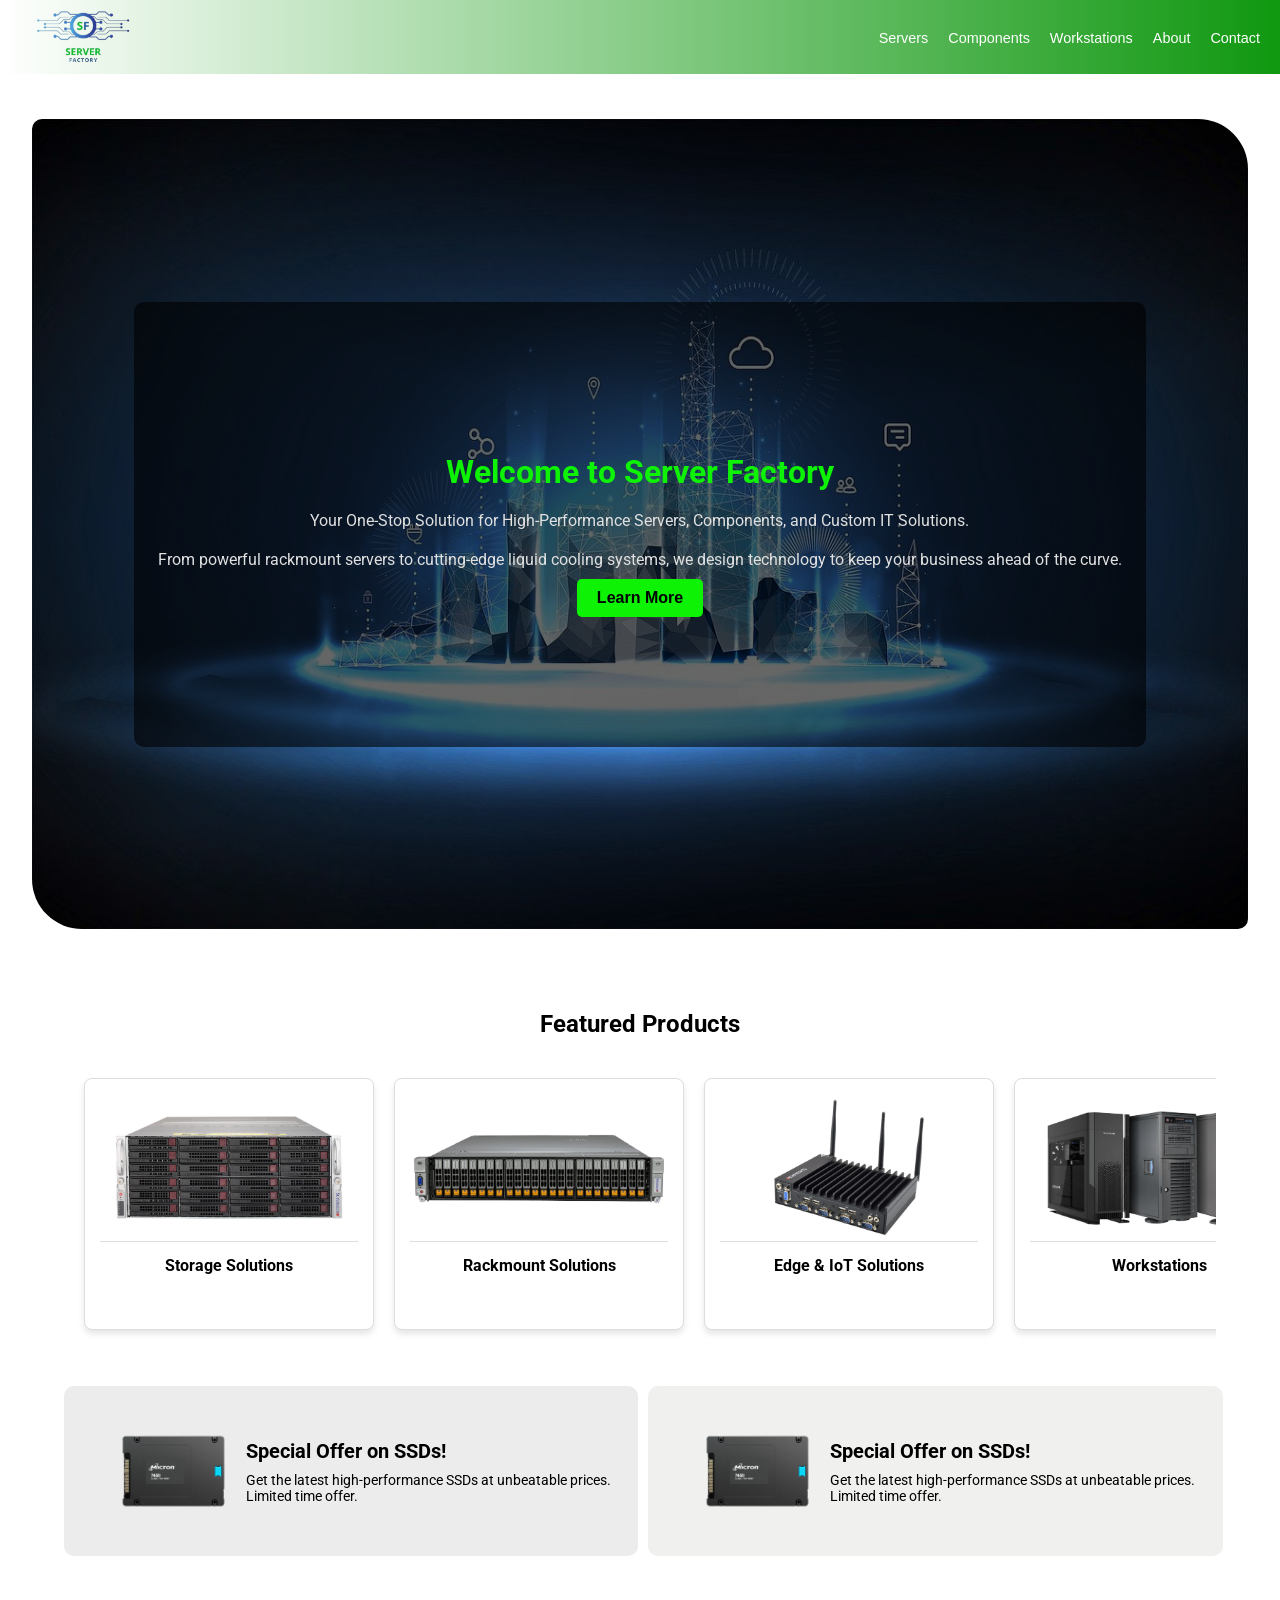
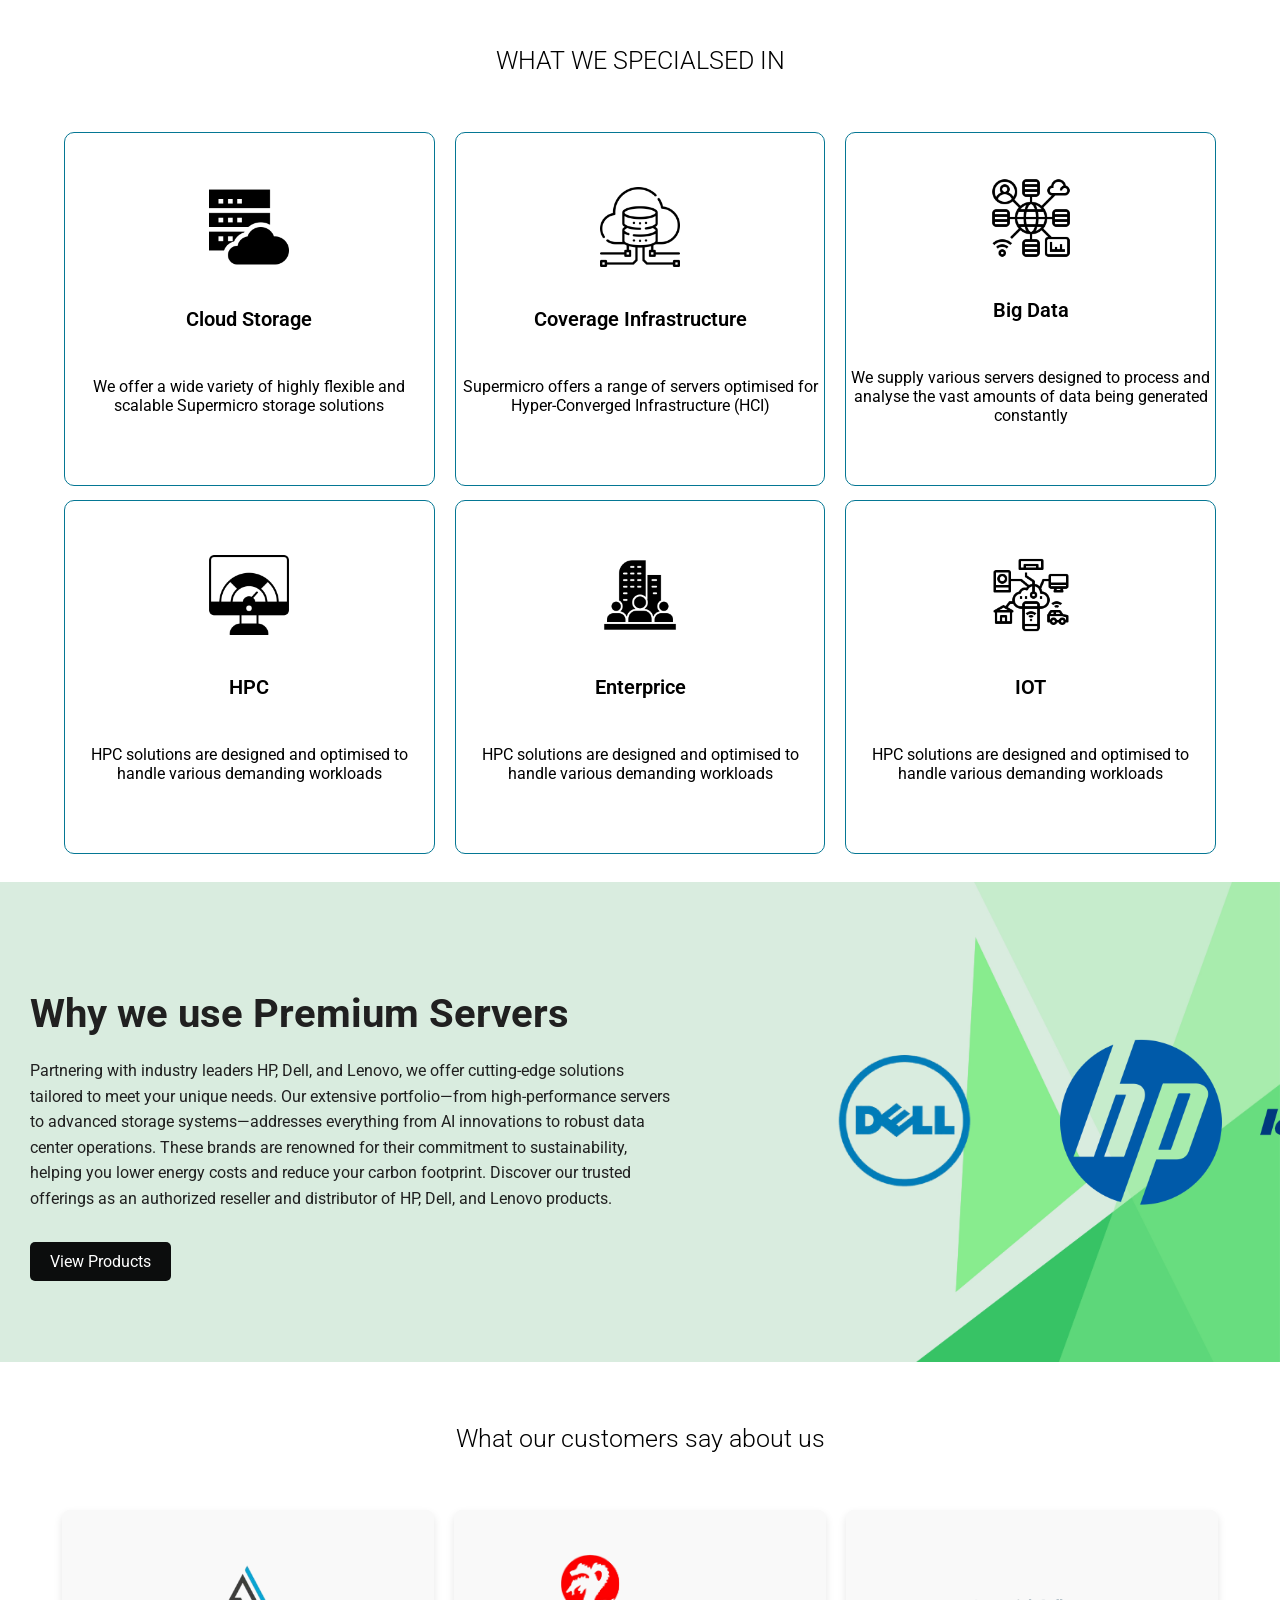
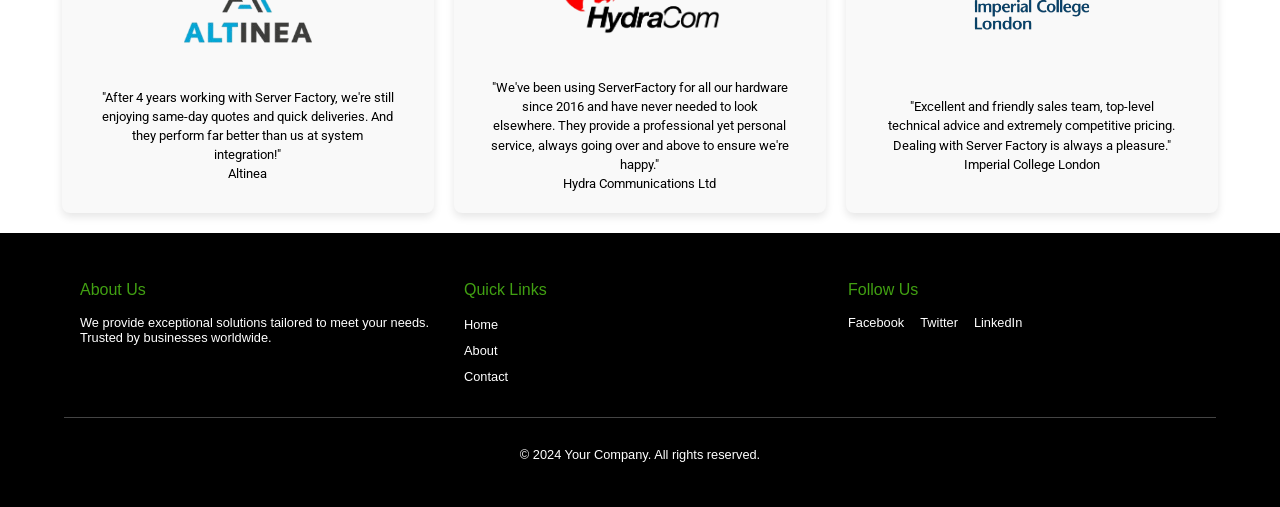
==== commit 3b3cb6ff: "workstations Ul ,modified" ====
--- a/index.html
+++ b/index.html
@@ -62,8 +62,7 @@
                                           <a onclick="navigateToProducts('Storage Solutions')">Storage Servers</a>
                                           <a onclick="navigateToProducts('liquid-cooling-servers')">Liquid Cooling
                                                  Servers</a>
-                                          <a onclick="navigateToProducts('tower-servers-and-workstations')">Tower
-                                                 Servers and Workstations</a>
+                                        
                                    </div>
                             </li>
                             <li class="Nav_dropdown">
@@ -76,14 +75,7 @@
                                    </div>
                             </li>
 
-                            <li class="Nav_dropdown">
-                                   <a href="#" class="Nav_dropbtn">Solutions</a>
-                                   <div class="Nav_dropdown-content">
-                                          <a onclick="navigateToProducts('Storage Solutions')">Storage Servers</a>
-                                          <a onclick="navigateToProducts('liquid-cooling-servers')">Liquid Cooling
-                                                 Servers</a>
-                                   </div>
-                            </li>
+                            <li >  <a onclick="navigateToProducts('tower-servers-and-workstations')">Workstations</a>  </li>
                             <li><a href="./About.html">About</a></li>
                             <li><a href="./Contact.html">Contact</a></li>
                      </ul>
--- a/css/index.css
+++ b/css/index.css
@@ -40,6 +40,7 @@
   list-style: none;
   gap: 20px;
   margin: 0;
+  cursor: pointer;
   padding: 0;
 }
 
